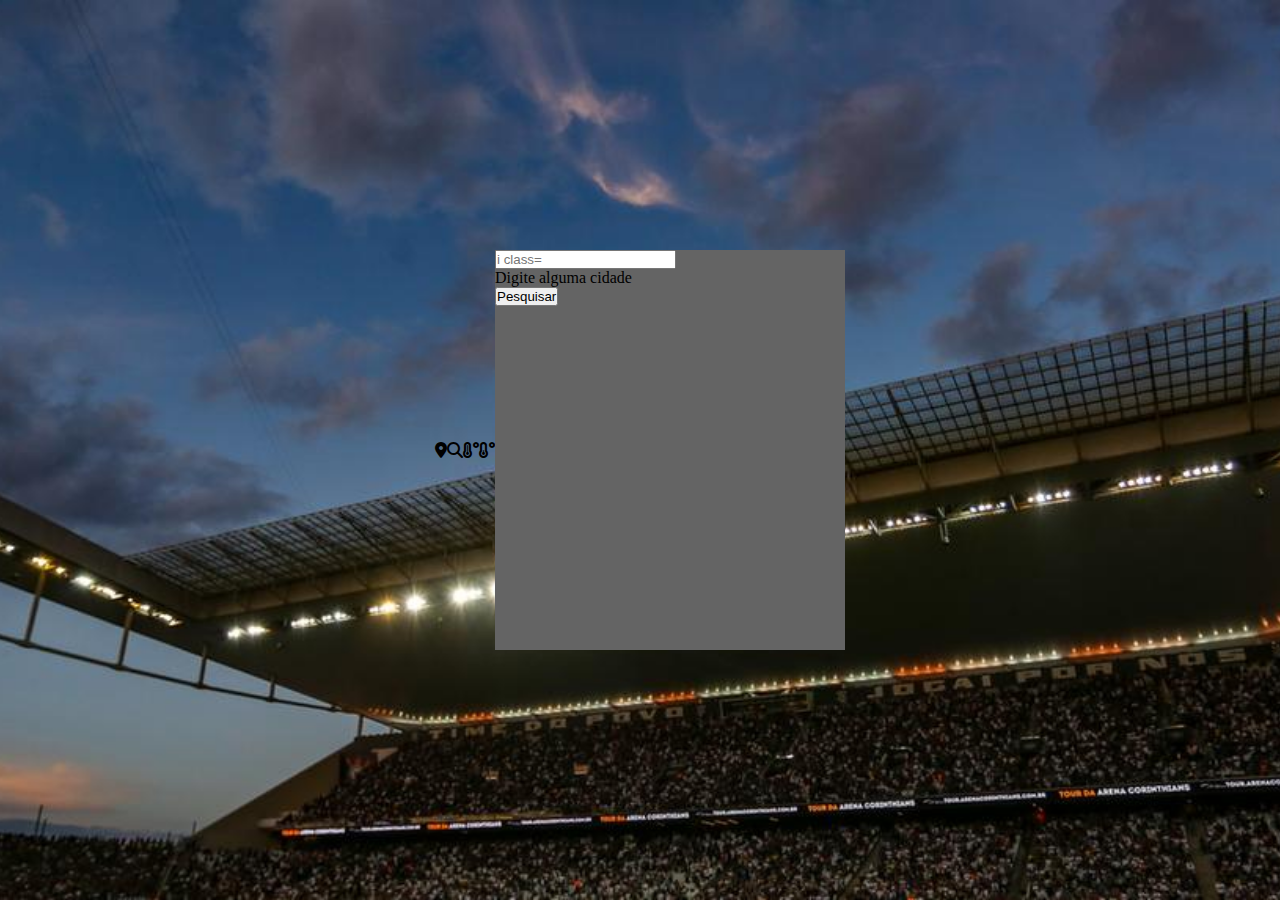
==== Atividade - localização/index.html @ bb0a984e "Terminar em casa (css e html)- atividade" ====
<!DOCTYPE html>
<html lang="en">
  <head>
    <meta charset="UTF-8" />
    <meta name="viewport" content="width=device-width, initial-scale=1.0" />
    <title>Document</title>

    <script src="./scripts/scripts.js" defer></script>

    <link rel="stylesheet" href="./styles/styles.css" />
    <link
      rel="stylesheet"
      href="https://cdnjs.cloudflare.com/ajax/libs/font-awesome/6.7.2/css/all.min.css"
      integrity="sha512-Evv84Mr4kqVGRNSgIGL/F/aIDqQb7xQ2vcrdIwxfjThSH8CSR7PBEakCr51Ck+w+/U6swU2Im1vVX0SVk9ABhg=="
      crossorigin="anonymous"
      referrerpolicy="no-referrer"
    />
  </head>
  <body>
    <i class="fa-solid fa-location-dot"></i>
    <i class="fa-solid fa-magnifying-glass"></i>
    <i class="fa-solid fa-temperature-high"> </i>
    <i class="fa-solid fa-temperature-low"> </i>
    <i class="hfa-solid fa-droplet"> </i>
    
    
    <section class="container">
        <div class="card">
          <div class="input_cidade">
            <input type="text" name="cidade" id="cidade" placeholder="i class="fa-solid fa-wind/>

            <div class="label_area">
              <p>Digite alguma cidade</p>
            </div>
          </div>
          <button type="submit">Pesquisar</button>
        </form>
      </div>
    </section>
  </body>
</html>
---- Atividade - localização/styles/styles.css ----
* {
  box-sizing: border-box;
  padding: 0;
  margin: 0;
  text-decoration: none;
}

body {
  height: 100vh;
  background-color: bisque;

  background: url("../images/156901517770efba66d3d8d53194fb1a8446ae07fa.jpg")
    center / cover no-repeat;
  display: flex;
  justify-content: center;
  align-items: center;
}

.container {
  width: 350px;
  height: 400px;
  background-color: rgb(100, 100, 100);
}
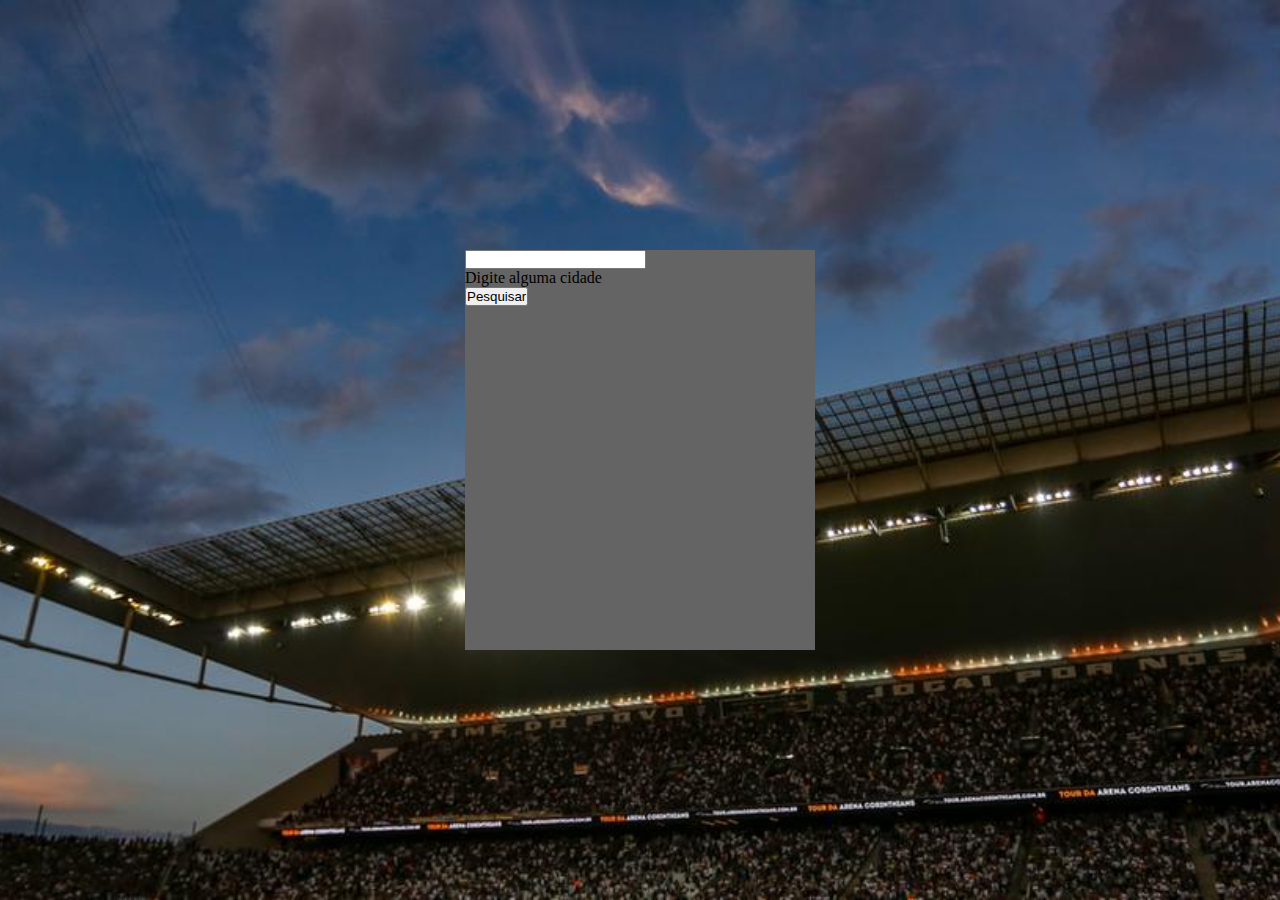
==== commit d408c557: "Primeiro commit" ====
--- a/Atividade - localização/index.html
+++ b/Atividade - localização/index.html
@@ -17,17 +17,11 @@
     />
   </head>
   <body>
-    <i class="fa-solid fa-location-dot"></i>
-    <i class="fa-solid fa-magnifying-glass"></i>
-    <i class="fa-solid fa-temperature-high"> </i>
-    <i class="fa-solid fa-temperature-low"> </i>
-    <i class="hfa-solid fa-droplet"> </i>
-    
     
     <section class="container">
         <div class="card">
           <div class="input_cidade">
-            <input type="text" name="cidade" id="cidade" placeholder="i class="fa-solid fa-wind/>
+            <input type="text" name="cidade" id="cidade"/>
 
             <div class="label_area">
               <p>Digite alguma cidade</p>
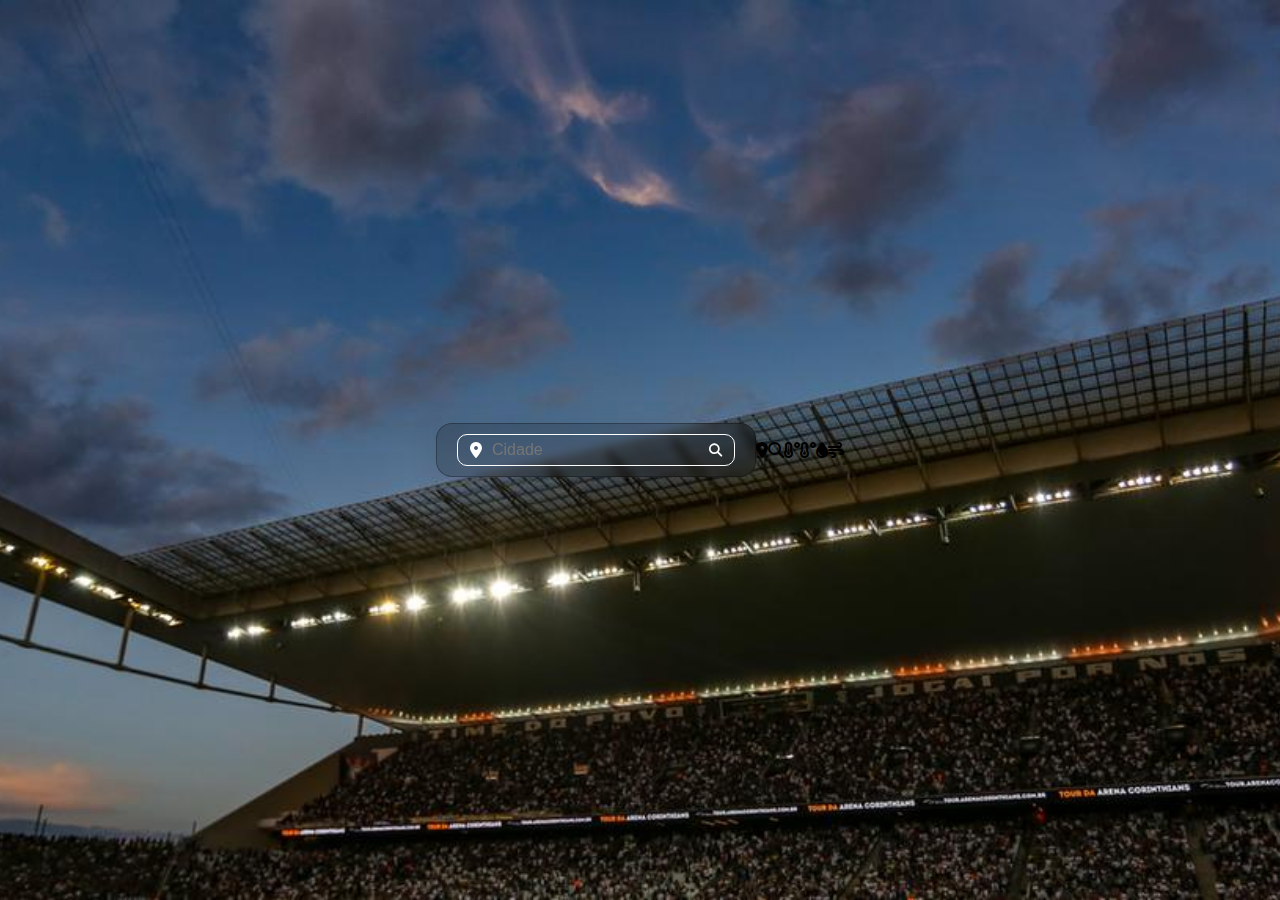
==== commit 54a3db5a: "aula 16-04" ====
--- a/Atividade - localização/index.html
+++ b/Atividade - localização/index.html
@@ -17,19 +17,74 @@
     />
   </head>
   <body>
-    
     <section class="container">
-        <div class="card">
-          <div class="input_cidade">
-            <input type="text" name="cidade" id="cidade"/>
+      <form action="#" id="search">
+        <i class="fa-solid fa-location-dot"></i>
 
-            <div class="label_area">
-              <p>Digite alguma cidade</p>
+        <input type="text" name="cidade" id="cidade" placeholder="Cidade" />
+
+        <button type="submit">
+          <i class="fa-solid fa-magnifying-glass"></i>
+        </button>
+      </form>
+      <div class="weather_results" id="weather_results">
+        <h1 class="title" id="title">Name City</h1>
+        <div class="informacoes">
+          <div class="temp">
+            <img
+              id="img"
+              src="#"
+              alt="Imagem vi
+              ndo da API referente ao tempo"
+            />
+            <div>
+              <p class="temp_value" id="tempp1"></p>
+              <p class="temp_description" id="tempp2">Ensolarado</p>
             </div>
           </div>
-          <button type="submit">Pesquisar</button>
-        </form>
+        </div>
+
+        <div class="other_infos">
+          <div class="info">
+            <i class="temp_max_icon fa-solid fa-temperature-high"></i>
+            <div>
+              <h2>Temp. Max</h2>
+              <p class="temp_max" id="tempmax"></p>
+            </div>
+          </div>
+
+          <div class="info">
+            <i class="temp_min_icon fa-solid fa-temperature-high"></i>
+            <div>
+              <h2>Temp. Min</h2>
+              <p class="temp_min" id="tempmin"></p>
+            </div>
+          </div>
+
+          <div class="info">
+            <i class="humidity_icon fa-solid fa-temperature-high"></i>
+            <div>
+              <h2>Umidade</h2>
+              <p class="humidity" id="umidade"></p>
+            </div>
+          </div>
+
+          <div class="info">
+            <i class="wind_icon fa-solid fa-temperature-high"></i>
+            <div>
+              <h2>Vento</h2>
+              <p class="temp_max" id="vento"></p>
+            </div>
+          </div>
+        </div>
       </div>
     </section>
+
+    <i class="fa-solid fa-location-dot"></i>
+    <i class="fa-solid fa-magnifying-glass"></i>
+    <i class="fa-solid fa-temperature-high"> </i>
+    <i class="fa-solid fa-temperature-low"> </i>
+    <i class="fa-solid fa-droplet"> </i>
+    <i class="fa-solid fa-wind"> </i>
   </body>
 </html>
--- a/Atividade - localização/styles/styles.css
+++ b/Atividade - localização/styles/styles.css
@@ -7,17 +7,153 @@
 
 body {
   height: 100vh;
-  background-color: bisque;
-
   background: url("../images/156901517770efba66d3d8d53194fb1a8446ae07fa.jpg")
     center / cover no-repeat;
+
   display: flex;
   justify-content: center;
   align-items: center;
 }
 
 .container {
-  width: 350px;
-  height: 400px;
-  background-color: rgb(100, 100, 100);
+  background: rgba(0, 0, 0, 0.2);
+  border-radius: 16px;
+  box-shadow: 0 4px 30px rgba(0, 0, 0, 0.1);
+  backdrop-filter: blur(5px);
+  border: 1px solid rgba(0, 0, 0, 0.3);
+
+  display: flex;
+  justify-content: center;
+  align-items: center;
+  flex-direction: column;
+  padding: 10px 20px;
 }
+
+#search {
+  display: flex;
+  align-items: center;
+  gap: 10px;
+  border-radius: 10px;
+  border: 1px solid #fff;
+  padding: 6px 12px;
+}
+
+#search input {
+  background: transparent;
+  border: none;
+  color: #fff;
+  outline: none;
+  font-size: 16px;
+}
+
+#search button {
+  background: transparent;
+  border: none;
+  cursor: pointer;
+}
+
+#search i {
+  color: #fff;
+}
+
+.weather_results .title {
+  margin-top: 10px;
+  text-align: center;
+  margin-bottom: 5px;
+  font-weight: 600;
+  color: #fff;
+}
+
+.weather_results {
+  visibility: hidden;
+  opacity: 0;
+  height: 0;
+  overflow: hidden;
+  transition: height 0.5s ease-in-out, opacity 1.5s ease-in-out;
+}
+
+.weather_results.visible {
+  visibility: visible;
+  opacity: 1;
+  height: 300px;
+  overflow: visible;
+}
+
+.weather_results .informacoes .temp {
+  display: flex;
+  justify-content: space-around;
+  align-items: center;
+
+  gap: 20px;
+
+  color: #fff;
+  border-radius: 20px;
+  padding: 20px;
+  box-shadow: 1px 1px #fff;
+}
+
+.weather_results img {
+  width: 50px;
+  height: 60px;
+}
+
+.weather_results .temp {
+  color: #fff;
+}
+
+.temp_value {
+  font-weight: bold;
+  font-size: 50px;
+  line-height: 55px;
+}
+
+.temp_description {
+  text-transform: capitalize;
+  font-style: italic;
+  color: #bebebe;
+}
+
+.other_infos {
+  margin-top: 30px;
+  display: grid;
+  grid-template-columns: 1fr 1fr;
+  gap: 12px;
+  color: #fff;
+}
+
+.other_infos .info {
+  display: flex;
+  justify-content: start;
+  align-items: center;
+  padding: 4px 10px;
+  border-radius: 8px;
+  box-shadow: 0 0 5px rgba(255, 255, 255, 0.3);
+  gap: 10px;
+}
+
+.other_infos .info h2 {
+  font-size: 12px;
+  font-weight: 600;
+}
+
+.other_infos .info i {
+  text-align: center;
+  font-size: 20px;
+  width: 20%;
+}
+
+.temp_max_icon {
+  color: #ff0000;
+}
+
+.temp_min_icon {
+  color: #0ea5e9;
+}
+
+.humidity_icon {
+  color: #0284c7;
+}
+
+.wind_icon {
+  color: #7c3aed;
+}
